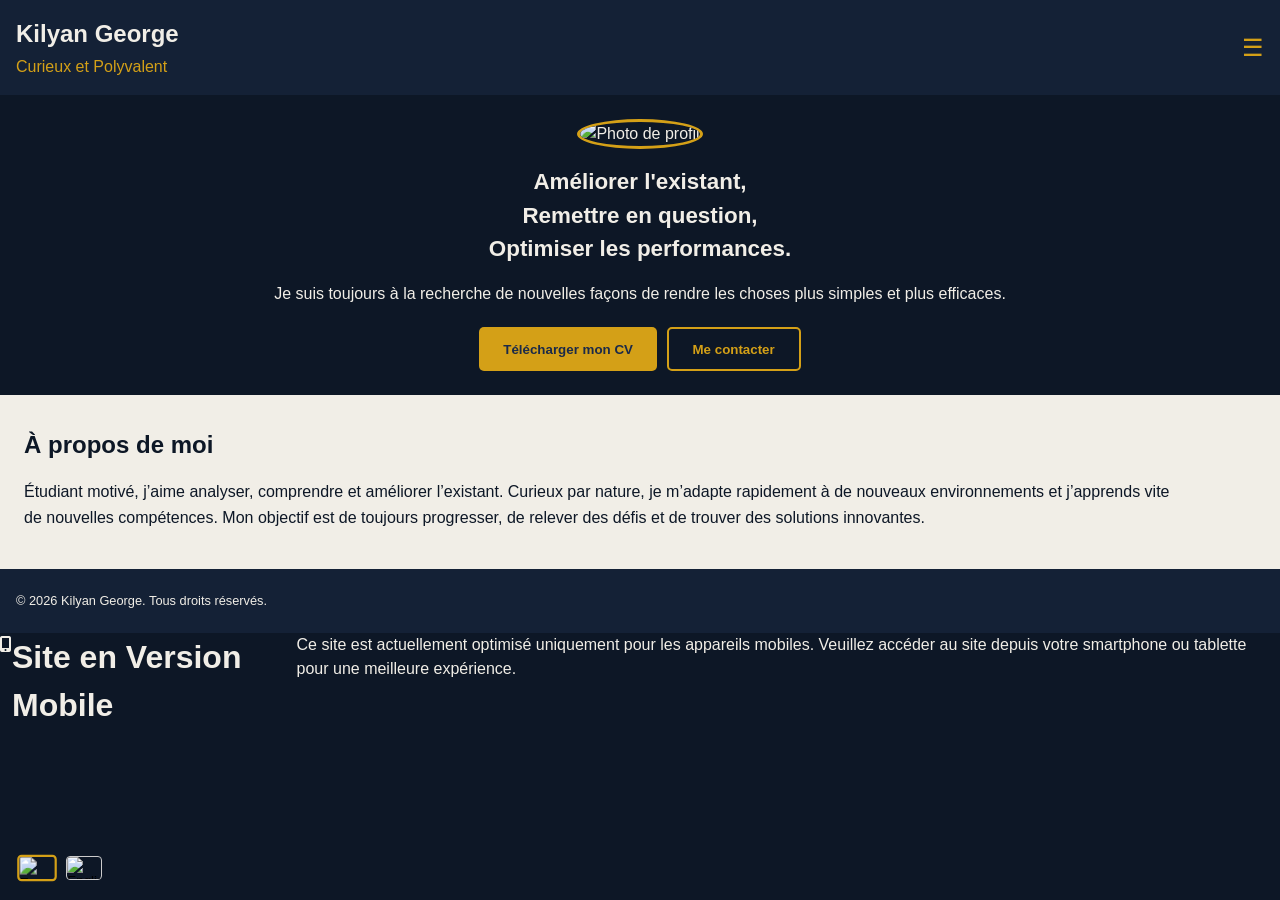
==== index.html @ 325c9e7b "Update index.html" ====
<!doctype html>
<html lang="fr">
<head>
  <meta charset="UTF-8" />
  <meta name="viewport" content="width=device-width, initial-scale=1.0" />
  <title>CV - Accueil</title>
  <link rel="stylesheet" href="style/style.css">
  <script src="js/main.js" defer></script>
  <script src="js/lang.js" defer></script>
  <link
    rel="stylesheet"
    href="https://cdnjs.cloudflare.com/ajax/libs/font-awesome/6.5.0/css/all.min.css"
  />
</head>

<body>
  <!-- =========================
       HEADER
  ========================= -->
  <header>
    <div class="header-text">
      <a href="index.html" class="btn-link">
        <h1>Kilyan George</h1>
        <h3><span class="i18n-text" data-i18n="header_feature">Curieux et Polyvalent</span></h3>
      </a>
    </div>
    <button class="menu-btn" id="menuBtn">☰</button>
  </header>

  <!-- =========================
       MAIN CONTENT
  ========================= -->
  <div class="main-content">
    <div class="hero">
      <img src="assets/Photo_Profil.jpg" alt="Photo de profil" />
      <h1>
        <span class="i18n-text" data-i18n="citation">
          Améliorer l'existant,<br />
          Remettre en question,<br />
          Optimiser les performances.
        </span>
      </h1>
      <p>
        <span class="i18n-text" data-i18n="mindset">
          Je suis toujours à la recherche de nouvelles façons de rendre les
          choses plus simples et plus efficaces.
        </span>
      </p>

      <!-- =========================
           BOUTONS
      ========================= -->
      <div class="buttons">
        <button id="downloadBtn" class="btn-primary">
          <span class="i18n-text" data-i18n="btn_download_cv">
            Télécharger mon CV
          </span>
        </button>
        <button
          class="btn-secondary"
          data-href="contact.html"
        >
          <span class="i18n-text" data-i18n="btn_contact">
            Me contacter
          </span>
        </button>
      </div>
    </div>

    <!-- =========================
         À PROPOS
    ========================= -->
    <section class="sub-block">
      <h2>
        <span class="i18n-text" data-i18n="about_title">À propos de moi</span>
      </h2>
      <p>
        <span class="i18n-text" data-i18n="about_text">
          Étudiant motivé, j’aime analyser, comprendre et améliorer l’existant.
          Curieux par nature, je m’adapte rapidement à de nouveaux
          environnements et j’apprends vite de nouvelles compétences. Mon
          objectif est de toujours progresser, de relever des défis et de
          trouver des solutions innovantes.
        </span>
      </p>
    </section>
  </div> <!-- fin main-content -->

  <div class="lang-switch">
    <button data-lang="fr" aria-label="Français"><img src="flags/fr.png" alt="Français"></button>
    <button data-lang="en" aria-label="English"><img src="flags/en.jpg" alt="English"></button>
  </div>
  <!-- =========================
       FOOTER
  ========================= -->
<footer><span class="i18n-text" data-i18n="footer_copyright">© 2026 Kilyan George. Tous droits réservés.</span></footer>

  <!-- =========================
       NAVIGATION
  ========================= -->
  <nav id="navMenu">
    <div class="nav-header">
      <h1>Kilyan George</h1>
      <h2><span class="i18n-text" data-i18n="header_feature">Curieux et Polyvalent</span></h2>
    </div>

    <div class="nav-link">
      <a href="index.html"><i class="fa-solid fa-house"></i><span class="i18n-text" data-i18n="nav_home">Accueil</span></a>
    </div>
    <div class="nav-link">
      <a href="experiences.html"><i class="fa-solid fa-briefcase"></i><span class="i18n-text" data-i18n="nav_experiences">Expériences</span></a>
    </div>
    <div class="nav-link">
      <a href="projects.html"><i class="fa-solid fa-folder-open"></i><span class="i18n-text" data-i18n="nav_projects">Projets</span></a>
    </div>
    <div class="nav-link">
      <a href="skills.html"><i class="fa-solid fa-lightbulb"></i><span class="i18n-text" data-i18n="nav_skills">Aptitudes</span></a>
    </div>
    <div class="nav-link">
      <a href="certificate.html"><i class="fas fa-award"></i><span class="i18n-text" data-i18n="nav_certificate">Certificat</span></a>
    </div>
    <div class="nav-link">
      <a href="contact.html"><i class="fa-solid fa-envelope"></i><span class="i18n-text" data-i18n="nav_contact">Contact</span></a>
    </div>

    <div class="nav-socials">
      <a href="https://www.linkedin.com/in/kilyan-george-7b7bb2282/" target="_blank"><i class="fa-brands fa-linkedin"></i></a>
      <a href="mailto:kilyan26082004@gmail.com"><i class="fa-solid fa-envelope"></i></a>
    </div>
  </nav>

  <!-- Desktop Block Overlay -->
  <div id="desktop-block" style="display: none;">
    <div class="mobile-icon">
      <i class="fas fa-mobile-alt"></i>
    </div>
    <h1>Site en Version Mobile</h1>
    <p>Ce site est actuellement optimisé uniquement pour les appareils mobiles. Veuillez accéder au site depuis votre smartphone ou tablette pour une meilleure expérience.</p>
  </div>
</body>
</html>
---- style/style.css ----
/* -------------------------
   Variables
------------------------- */
:root {
  --bg-main: #0D1726;
  --bg-secondary: #142136;
  --bg-card: #1B2A49;
  --bg-card-alt: #1F3660;
  --primary: #D4A017;
  --text-light: #F1EEE7;
}

/* -------------------------
   Reset
------------------------- */
* {
  margin: 0;
  padding: 0;
  box-sizing: border-box;
}

/* -------------------------
   Base
------------------------- */ 
body {
  font-family: 'Roboto', sans-serif;
  background-color: var(--bg-main);
  color: var(--text-light);
  line-height: 1.5;

  display: flex;
  flex-direction: column;
}

a {
  text-decoration: none;
  color: inherit;
}

button {
  cursor: pointer;
  border: none;
  background: none;
}

.buttons {
  display: flex;
  justify-content: center;
}

/* -------------------------
   Typographie
------------------------- */
h1, h2, h3 {
  font-family: 'Montserrat', sans-serif;
}

h1 {
  color: var(--text-light);
}

h2, h3 {
  color: var(--primary);
}

/* -------------------------
   Header
------------------------- */
header {
  display: flex;
  justify-content: space-between;
  align-items: center;
  padding: 1rem;
  background-color: var(--bg-secondary);
  position: sticky;
  top: 0;
  z-index: 100;
}

.header-text {
  display: flex;
  flex-direction: column;
}

.header-text h1 {
  font-size: 1.5rem;
}

.header-text h3 {
  font-size: 1rem;
  font-weight: normal;
  margin-top: 0.2rem;
}

.menu-btn {
  font-size: 1.5rem;
  color: var(--primary);
}

/* -------------------------
   Navigation latérale
------------------------- */
nav {
  position: fixed;
  top: 0;
  left: -100%;
  width: 75%;
  max-width: 280px;
  height: 100%;
  background-color: var(--bg-secondary);
  display: flex;
  flex-direction: column;
  padding: 2rem 1.5rem;
  transition: left 0.3s ease;
  z-index: 999;
}

nav.active {
  left: 0;
}

.nav-header {
  margin-bottom: 2.5rem;
}

.nav-header h1 {
  font-size: 1.4rem;
}

.nav-header h2 {
  font-size: 1rem;
}

.nav-link {
  border-bottom: 1px solid #ccc;
  height: 60px;
  display: flex;
  align-items: center;
}

.nav-link:first-child {
  border-top: 1px solid #ccc;
}

.nav-link a {
  display: flex;
  align-items: center;
  gap: 0.8rem;
  width: 100%;
  padding: 12px 5px;
  transition: background 0.2s ease;
}

.nav-link a i {
  font-size: 1.2rem;
  color: var(--primary);
}

.nav-link a:hover {
  background-color: var(--bg-main);
}

/* Réseaux sociaux */
.nav-socials {
  margin-top: auto;
  display: flex;
  gap: 1.2rem;
}

.nav-socials i {
  font-size: 1.8rem;
  color: var(--primary);
}

/* -------------------------
   Hero
------------------------- */
.hero {
  flex-shrink: 0;
  text-align: center;
  background-color: var(--bg-main);
}


.hero img {
  width: 160px;
  aspect-ratio: 1 / 1;
  border-radius: 50%;
  border: 3px solid var(--primary);
  object-fit: cover;
  margin-bottom: 1rem;
  margin-top: 1.5rem;
}

.hero h1 {
  font-size: 1.4rem;
  margin-bottom: 1rem;
}

.hero p {
  font-size: 1rem;
  margin-bottom: 1rem;
  margin-left: 0.5rem;
  margin-right: 0.5rem;
}

.hero .buttons button {
  padding: 0.8rem 1.5rem;
  border-radius: 5px;
  margin: 0.3rem;
  font-weight: bold;
  transition: all 0.2s ease;
  margin-bottom: 1.5rem;
}

.btn-primary {
  display: inline-flex;          /* 🔥 clé */
  align-items: center;
  justify-content: center;

  padding: 0.3rem 1.5rem;
  border-radius: 5px;
  margin: 0.3rem;

  background-color: var(--primary);
  color: var(--bg-card);
  font-weight: bold;

  text-decoration: none;         /* enlève le soulignement */
  cursor: pointer;

  transition: all 0.2s ease;
}


.btn-secondary {
  border: 2px solid var(--primary);
  color: var(--primary);
}

.btn-tertiary {
  display: inline-flex;          /* 🔥 clé */
  align-items: center;
  justify-content: center;
  font-size: 0.7rem;
  padding: 0.3rem 1.5rem;
  border-radius: 5px;
  margin: 0.3rem;

  background-color: var(--primary);
  color: var(--bg-card);
  font-weight: bold;

  text-decoration: none;         /* enlève le soulignement */
  cursor: pointer;

  transition: all 0.2s ease;
}

.btn-primary:hover,
.btn-tertiary:hover,
.btn-secondary:hover {
  opacity: 0.9;
  transform: translateY(-1px);
}

/* -------------------------
   Cartes / compétences
------------------------- */
.card {
  background-color: var(--bg-card-alt);
  padding: 1rem;
  margin-bottom: 1rem;
  border-radius: 8px;
}

.progress-bar {
  height: 10px;
  background-color: #E5E5E5;
  border-radius: 5px;
  overflow: hidden;
  margin-top: 0.5rem;
}

.progress-bar-inner {
  height: 100%;
  background-color: var(--primary);
}

/* -------------------------
   Sous-bloc blanc
------------------------- */
.sub-block {
  width: 100%;
  max-width: 1200px;

  margin: 0 auto; /* ❌ enlève la marge du bas */
  background-color: #F1EEE7;

  padding: 2rem 1.5rem;
  border-radius: 0;
}

.sub-block h2 {
  color: #FFFFFF;
  margin-bottom: 1rem;
  font-size: 1.5rem;
  color: var(--bg-main);
}

.sub-block p {
  font-size: 1rem;
  line-height: 1.6;
  color: var(--bg-main);
}

/* -------------------------
   Animations
------------------------- */
@keyframes zoomOut {
  to {
    transform: scale(0.5);
    opacity: 0;
  }
}

.zoom-out {
  animation: zoomOut 0.4s ease forwards;
}

.lang-switch {
  position: fixed;
  left: 1rem;
  bottom: 1.25rem;
  z-index: 998;

  display: flex;
  gap: 0.3rem;
}

.lang-switch button {
  width: 36px;
  height: 24px;
  border-radius: 4px;
  overflow: hidden;
  border: 1px solid #ccc;
  background: none;
  cursor: pointer;
  margin: 0 0.2rem;
  z-index: 999;
}

.lang-switch img {
  width: 100%;
  height: 100%;
  object-fit: cover;
  display: block;
}

.lang-switch button.active {
  border: 2px solid var(--primary);
  transform: scale(1.1);
  transition: all 0.2s ease;
}

/* -------------------------
   Contact
------------------------- */
.contact-infos {
  display: flex;
  flex-direction: column;
  gap: 1rem;
  margin-top: 1.5rem;
}

.contact-item {
  display: flex;
  align-items: center;
  gap: 1rem;
  font-size: 1rem;
  color: var(--bg-main);
}

.contact-item i {
  font-size: 1.3rem;
  color: var(--primary);
}

.contact-item a {
  color: inherit;
  text-decoration: none;
}

.contact-item a:hover {
  text-decoration: underline;
}

.full-width-image {
  width: 100%;
  margin-left: 0;        
  margin-top: 2rem;
  overflow: hidden;
}

.full-width-image img {
  width: 100%;
  height: auto;
  display: block;
  background-color: #0D1726;
}

html, body {
  overflow-x: hidden;
  overflow-y: auto;
}

footer {
  background-color: var(--bg-secondary); /* bleu foncé */
  color: var(--text-light);
  align-items: center;
  font-size: 0.8rem;
  display: flex;
  /* ↑ Hauteur via padding ↑ */
  padding: 1rem 1rem; /* 2rem en haut et bas, 1rem à gauche et droite */

  /* Pour que le footer prenne toute la largeur */
  width: 100%;
  height: 4rem;

  bottom: 0;
  left: 0;
}

.main-content {
  flex: 1; /* prend tout l'espace restant sous le header */
  background-color: var(--text-light);
  padding-bottom: 30px; /* espace pour le footer */
}

.bubble-container {
  display: flex;
  flex-wrap: wrap;
  gap: 1.5rem;              /* espace ENTRE bulles */
  justify-content: center;
  align-items: center;

  padding: 0 1rem 2rem;     /* ❌ plus de padding-top */
}

/* Chaque bulle */
.bubble-card {
  background-color: var(--bg-card-alt);
  border-radius: 20px;
  padding: 1rem;
  width: 100%; /* largeur fixe */
  text-align: center;
  box-shadow: 0 4px 10px rgba(0, 0, 0, 0.2);
  transition: transform 0.2s ease;
  margin-top: 0.5rem;
  max-width: 320px;
}

.bubble-card:first-child {
  margin-top: 0;
}

/* Effet au survol */
.bubble-card:hover {
  transform: translateY(-5px);
}

/* Image dans la bulle */
.bubble-card img {
  width: 90px;
  height: 90px;
  object-fit: contain;
  border-radius: 50%;
  margin-bottom: 0.5rem;
  border: 3px solid var(--primary);
  background-color: #FFFFFF;
}

/* Texte sous l'image */
.bubble-card h1 {
  font-size: 1rem;
  color: var(--text-light);
  line-height: 1.4;
  font-weight: bold;
}

/* Texte sous l'image */
.bubble-card p {
  font-size: 0.9rem;
  color: var(--text-light);
  line-height: 1.4;
  color: var(--primary);
}

section.sub-block {
  margin: 0 !important;
  padding-bottom: 0.5rem;
}

/* =========================
   FIX MOBILE (SAFE)
========================= */
html, body {
  overflow-x: hidden;
  overflow-y: auto;
}

/* Footer normal en mobile */
@media (max-width: 768px) {
  footer {
    position: relative;
  }
  body {
    font-size: 1rem;
  }
}

/* =========================
   TIMELINE PROPRE MOBILE
========================= */

.timeline {
  position: relative;
}

/* Chaque bloc */
.timeline-item {
  position: relative;
  margin-bottom: 3rem;
  display: flex;
  justify-content: center;
}

/* Carte */
.timeline-content { 
  display: flex;
  align-items: center;
  gap: 1rem;
  width: 100%;
  max-width: 370px;

  background: var(--bg-card-alt);
  padding: 1rem;
  border-radius: 14px;

  box-shadow: 0 8px 20px var(--bg-secondary);
  transition: transform 0.3s ease, box-shadow 0.3s ease;
}

.timeline-content:hover {
  transform: translateY(-4px);
  box-shadow: 0 12px 28px rgba(0,0,0,0.35);
}

/* Image */
.timeline-content img {
  width: 60px;
  height: 60px;
  object-fit: contain;
  border-radius: 8px;
  background: white;
  padding: 4px;
}

/* Texte */
.timeline-content .date {
  font-size: 0.85rem;
  color: var(--primary);
  font-weight: 500;
}

.timeline-content h3 {
  margin: 4px 0;
  font-size: 1rem;
  color: var(--text-light);
}

.timeline-content p {
  margin: 0;
  font-size: 0.85rem;
  color: #ccc;
}

.reveal {
  opacity: 0;
  transform: translateY(40px);
  transition: opacity 0.8s ease, transform 0.8s ease;
}

.reveal.visible {
  opacity: 1;
  transform: translateY(0);
}

/* Bouton */
.more-btn {
  margin-top: 0.6rem;
  padding: 0.2rem 0.4rem;
  font-size: 0.65rem;
  border-radius: 6px;
  background-color: var(--primary);
  border: 1px solid var(--primary);
  color: var(--bg-card);
  cursor: pointer;
  transition: all 0.3s ease;
}

/* Contenu caché */
.more-content {
  max-height: 0;
  overflow: hidden;
  transition: max-height 0.4s ease, opacity 0.3s ease;
  opacity: 0;
}

/* Quand actif */
.timeline-content.active .more-content {
  max-height: 200px; /* Ajustable */
  opacity: 1;
  margin-top: 0.6rem;
}
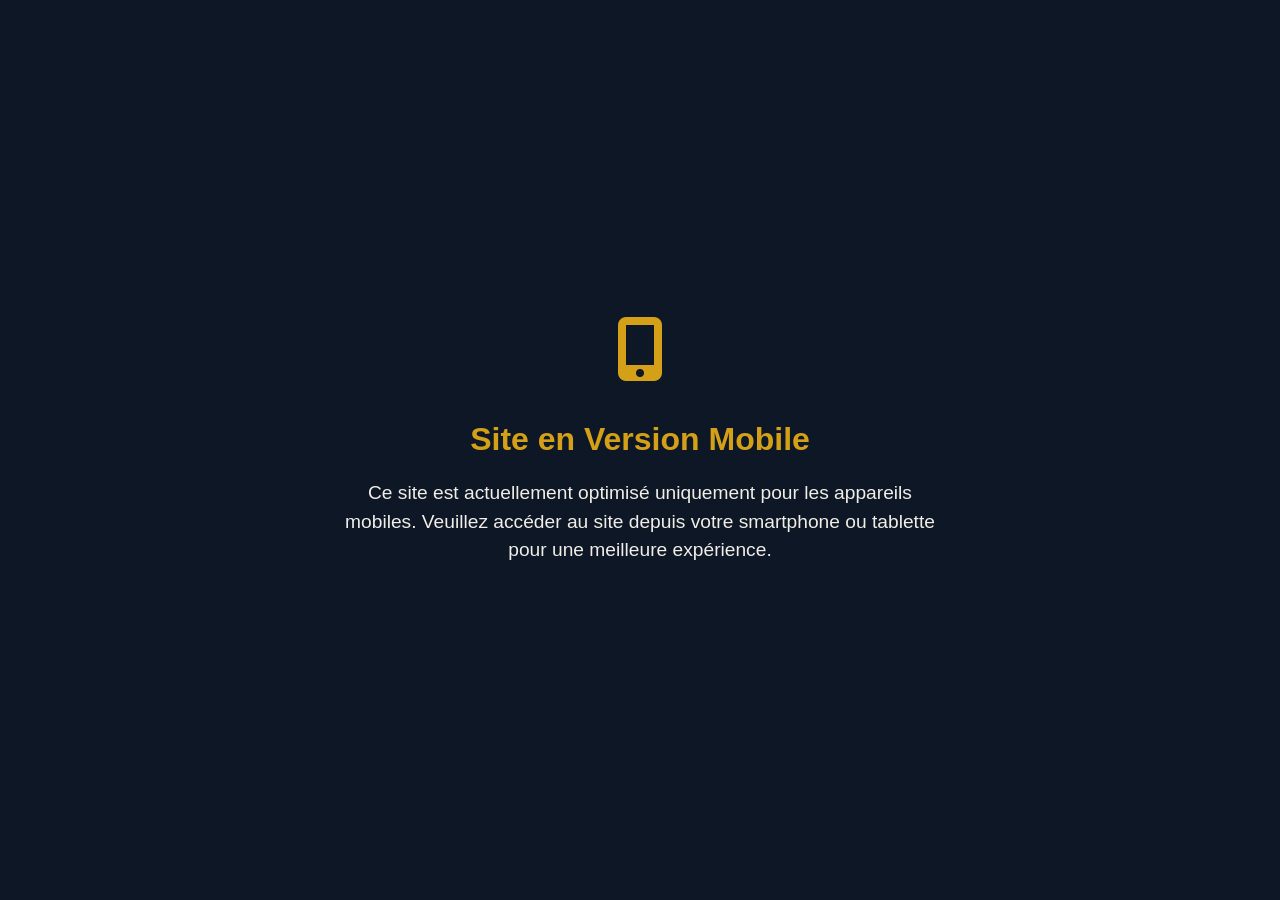
==== commit 1cb409be: "Update index.html" ====
--- a/index.html
+++ b/index.html
@@ -1,141 +1,191 @@
 <!doctype html>
 <html lang="fr">
-<head>
-  <meta charset="UTF-8" />
-  <meta name="viewport" content="width=device-width, initial-scale=1.0" />
-  <title>CV - Accueil</title>
-  <link rel="stylesheet" href="style/style.css">
-  <script src="js/main.js" defer></script>
-  <script src="js/lang.js" defer></script>
-  <link
-    rel="stylesheet"
-    href="https://cdnjs.cloudflare.com/ajax/libs/font-awesome/6.5.0/css/all.min.css"
-  />
-</head>
+  <head>
+    <meta charset="UTF-8" />
+    <meta name="viewport" content="width=device-width, initial-scale=1.0" />
+    <title>CV - Accueil</title>
+    <link rel="stylesheet" href="style/style.css" />
+    <script src="js/main.js" defer></script>
+    <script src="js/lang.js" defer></script>
+    <link
+      rel="stylesheet"
+      href="https://cdnjs.cloudflare.com/ajax/libs/font-awesome/6.5.0/css/all.min.css"
+    />
+  </head>
 
-<body>
-  <!-- =========================
+  <body>
+    <!-- =========================
        HEADER
   ========================= -->
-  <header>
-    <div class="header-text">
-      <a href="index.html" class="btn-link">
-        <h1>Kilyan George</h1>
-        <h3><span class="i18n-text" data-i18n="header_feature">Curieux et Polyvalent</span></h3>
-      </a>
-    </div>
-    <button class="menu-btn" id="menuBtn">☰</button>
-  </header>
+    <header>
+      <link
+        href="https://fonts.googleapis.com/css2?family=Playfair+Display:wght@600;700&display=swap"
+        rel="stylesheet"
+      />
+      <div class="header-text">
+        <a href="index.html" class="btn-link">
+          <h1>Kilyan George</h1>
+          <h3>
+            <span class="i18n-text" data-i18n="header_feature"
+              >Curieux et Polyvalent</span
+            >
+          </h3>
+        </a>
+      </div>
+      <button class="menu-btn" id="menuBtn">☰</button>
+    </header>
 
-  <!-- =========================
+    <!-- =========================
        MAIN CONTENT
   ========================= -->
-  <div class="main-content">
-    <div class="hero">
-      <img src="assets/Photo_Profil.jpg" alt="Photo de profil" />
-      <h1>
-        <span class="i18n-text" data-i18n="citation">
-          Améliorer l'existant,<br />
-          Remettre en question,<br />
-          Optimiser les performances.
-        </span>
-      </h1>
-      <p>
-        <span class="i18n-text" data-i18n="mindset">
-          Je suis toujours à la recherche de nouvelles façons de rendre les
-          choses plus simples et plus efficaces.
-        </span>
-      </p>
+    <div class="main-content">
+      <div class="hero">
+        <img src="assets/Photo_Profil.jpg" alt="Photo de profil" />
+        <h1>
+          <span class="i18n-text" data-i18n="citation">
+            Améliorer l'existant,<br />
+            Remettre en question,<br />
+            Optimiser les performances.
+          </span>
+        </h1>
+        <p>
+          <span class="i18n-text" data-i18n="mindset">
+            Je suis toujours à la recherche de nouvelles façons de rendre les
+            choses plus simples et plus efficaces.
+          </span>
+        </p>
+
+        <!-- =========================
+           BOUTONS
+      ========================= -->
+        <div class="buttons">
+          <button id="downloadBtn" class="btn-primary">
+            <span class="i18n-text" data-i18n="btn_download_cv">
+              Télécharger mon CV
+            </span>
+          </button>
+          <button class="btn-secondary" data-href="contact.html">
+            <span class="i18n-text" data-i18n="btn_contact">
+              Me contacter
+            </span>
+          </button>
+        </div>
+      </div>
 
       <!-- =========================
-           BOUTONS
-      ========================= -->
-      <div class="buttons">
-        <button id="downloadBtn" class="btn-primary">
-          <span class="i18n-text" data-i18n="btn_download_cv">
-            Télécharger mon CV
+         À PROPOS
+    ========================= -->
+      <section class="sub-block">
+        <h2>
+          <span class="i18n-text" data-i18n="about_title">À propos de moi</span>
+        </h2>
+        <p>
+          <span class="i18n-text" data-i18n="about_text">
+            Étudiant motivé, j’aime analyser, comprendre et améliorer
+            l’existant. Curieux par nature, je m’adapte rapidement à de nouveaux
+            environnements et j’apprends vite de nouvelles compétences. Mon
+            objectif est de toujours progresser, de relever des défis et de
+            trouver des solutions innovantes.
           </span>
-        </button>
-        <button
-          class="btn-secondary"
-          data-href="contact.html"
-        >
-          <span class="i18n-text" data-i18n="btn_contact">
-            Me contacter
-          </span>
-        </button>
-      </div>
+        </p>
+      </section>
     </div>
+    <!-- fin main-content -->
+
+    <div class="lang-switch">
+      <button data-lang="fr" aria-label="Français">
+        <img src="flags/fr.png" alt="Français" />
+      </button>
+      <button data-lang="en" aria-label="English">
+        <img src="flags/en.jpg" alt="English" />
+      </button>
+    </div>
+    <!-- =========================
+       FOOTER
+  ========================= -->
+    <footer>
+      <span class="i18n-text" data-i18n="footer_copyright"
+        >© 2026 Kilyan George. Tous droits réservés.</span
+      >
+    </footer>
 
     <!-- =========================
-         À PROPOS
-    ========================= -->
-    <section class="sub-block">
-      <h2>
-        <span class="i18n-text" data-i18n="about_title">À propos de moi</span>
-      </h2>
-      <p>
-        <span class="i18n-text" data-i18n="about_text">
-          Étudiant motivé, j’aime analyser, comprendre et améliorer l’existant.
-          Curieux par nature, je m’adapte rapidement à de nouveaux
-          environnements et j’apprends vite de nouvelles compétences. Mon
-          objectif est de toujours progresser, de relever des défis et de
-          trouver des solutions innovantes.
-        </span>
-      </p>
-    </section>
-  </div> <!-- fin main-content -->
-
-  <div class="lang-switch">
-    <button data-lang="fr" aria-label="Français"><img src="flags/fr.png" alt="Français"></button>
-    <button data-lang="en" aria-label="English"><img src="flags/en.jpg" alt="English"></button>
-  </div>
-  <!-- =========================
-       FOOTER
-  ========================= -->
-<footer><span class="i18n-text" data-i18n="footer_copyright">© 2026 Kilyan George. Tous droits réservés.</span></footer>
-
-  <!-- =========================
        NAVIGATION
   ========================= -->
-  <nav id="navMenu">
-    <div class="nav-header">
-      <h1>Kilyan George</h1>
-      <h2><span class="i18n-text" data-i18n="header_feature">Curieux et Polyvalent</span></h2>
+    <nav id="navMenu">
+      <div class="nav-header">
+        <h1>Kilyan George</h1>
+        <h2>
+          <span class="i18n-text" data-i18n="header_feature"
+            >Curieux et Polyvalent</span
+          >
+        </h2>
+      </div>
+
+      <div class="nav-link">
+        <a href="index.html"
+          ><i class="fa-solid fa-house"></i
+          ><span class="i18n-text" data-i18n="nav_home">Accueil</span></a
+        >
+      </div>
+      <div class="nav-link">
+        <a href="experiences.html"
+          ><i class="fa-solid fa-briefcase"></i
+          ><span class="i18n-text" data-i18n="nav_experiences"
+            >Expériences</span
+          ></a
+        >
+      </div>
+      <div class="nav-link">
+        <a href="projects.html"
+          ><i class="fa-solid fa-folder-open"></i
+          ><span class="i18n-text" data-i18n="nav_projects">Projets</span></a
+        >
+      </div>
+      <div class="nav-link">
+        <a href="skills.html"
+          ><i class="fa-solid fa-lightbulb"></i
+          ><span class="i18n-text" data-i18n="nav_skills">Aptitudes</span></a
+        >
+      </div>
+      <div class="nav-link">
+        <a href="certificate.html"
+          ><i class="fas fa-award"></i
+          ><span class="i18n-text" data-i18n="nav_certificate"
+            >Certificat</span
+          ></a
+        >
+      </div>
+      <div class="nav-link">
+        <a href="contact.html"
+          ><i class="fa-solid fa-envelope"></i
+          ><span class="i18n-text" data-i18n="nav_contact">Contact</span></a
+        >
+      </div>
+
+      <div class="nav-socials">
+        <a
+          href="https://www.linkedin.com/in/kilyan-george-7b7bb2282/"
+          target="_blank"
+          ><i class="fa-brands fa-linkedin"></i
+        ></a>
+        <a href="mailto:kilyan26082004@gmail.com"
+          ><i class="fa-solid fa-envelope"></i
+        ></a>
+      </div>
+    </nav>
+
+    <!-- Desktop Block Overlay -->
+    <div id="desktop-block" style="display: none">
+      <div class="mobile-icon">
+        <i class="fas fa-mobile-alt"></i>
+      </div>
+      <h1>Site en Version Mobile</h1>
+      <p>
+        Ce site est actuellement optimisé uniquement pour les appareils mobiles.
+        Veuillez accéder au site depuis votre smartphone ou tablette pour une
+        meilleure expérience.
+      </p>
     </div>
-
-    <div class="nav-link">
-      <a href="index.html"><i class="fa-solid fa-house"></i><span class="i18n-text" data-i18n="nav_home">Accueil</span></a>
-    </div>
-    <div class="nav-link">
-      <a href="experiences.html"><i class="fa-solid fa-briefcase"></i><span class="i18n-text" data-i18n="nav_experiences">Expériences</span></a>
-    </div>
-    <div class="nav-link">
-      <a href="projects.html"><i class="fa-solid fa-folder-open"></i><span class="i18n-text" data-i18n="nav_projects">Projets</span></a>
-    </div>
-    <div class="nav-link">
-      <a href="skills.html"><i class="fa-solid fa-lightbulb"></i><span class="i18n-text" data-i18n="nav_skills">Aptitudes</span></a>
-    </div>
-    <div class="nav-link">
-      <a href="certificate.html"><i class="fas fa-award"></i><span class="i18n-text" data-i18n="nav_certificate">Certificat</span></a>
-    </div>
-    <div class="nav-link">
-      <a href="contact.html"><i class="fa-solid fa-envelope"></i><span class="i18n-text" data-i18n="nav_contact">Contact</span></a>
-    </div>
-
-    <div class="nav-socials">
-      <a href="https://www.linkedin.com/in/kilyan-george-7b7bb2282/" target="_blank"><i class="fa-brands fa-linkedin"></i></a>
-      <a href="mailto:kilyan26082004@gmail.com"><i class="fa-solid fa-envelope"></i></a>
-    </div>
-  </nav>
-
-  <!-- Desktop Block Overlay -->
-  <div id="desktop-block" style="display: none;">
-    <div class="mobile-icon">
-      <i class="fas fa-mobile-alt"></i>
-    </div>
-    <h1>Site en Version Mobile</h1>
-    <p>Ce site est actuellement optimisé uniquement pour les appareils mobiles. Veuillez accéder au site depuis votre smartphone ou tablette pour une meilleure expérience.</p>
-  </div>
-</body>
+  </body>
 </html>
--- a/style/style.css
+++ b/style/style.css
@@ -51,7 +51,7 @@
 /* -------------------------
    Typographie
 ------------------------- */
-h1, h2, h3 {
+h1, h3 {
   font-family: 'Montserrat', sans-serif;
 }
 
@@ -61,6 +61,13 @@
 
 h2, h3 {
   color: var(--primary);
+}
+
+h2 {
+  font-family: 'Playfair Display', serif;
+  font-weight: 700;
+  letter-spacing: 2px;
+  font-size: 1.8rem;
 }
 
 /* -------------------------
@@ -90,6 +97,9 @@
   font-size: 1rem;
   font-weight: normal;
   margin-top: 0.2rem;
+  font-family: 'Playfair Display', serif;
+  letter-spacing: 1px;
+  font-weight: 6f00;
 }
 
 .menu-btn {
@@ -297,15 +307,28 @@
   margin: 0 auto; /* ❌ enlève la marge du bas */
   background-color: #F1EEE7;
 
-  padding: 2rem 1.5rem;
+  padding: 1.5rem 2rem;
   border-radius: 0;
+
 }
 
 .sub-block h2 {
-  color: #FFFFFF;
+  position: relative;          /* necessary for ::after absolute positioning */
+  color: var(--bg-main);       /* remove duplicate white color */
   margin-bottom: 1rem;
-  font-size: 1.5rem;
-  color: var(--bg-main);
+  font-size: 1.8rem;
+}
+
+.sub-block h2::after {
+  content: "";
+  position: absolute;
+  left: 0;
+  bottom: -0.25rem;            /* slight offset below text */
+  width: 120px;                /* doubled length */
+  height: 3px;
+  /* gradient: solid primary then fade to transparent */
+  background: linear-gradient(to right, var(--primary) 0%, var(--primary) 60%, transparent 100%);
+  border-radius: 3px;
 }
 
 .sub-block p {
@@ -330,7 +353,7 @@
 
 .lang-switch {
   position: fixed;
-  left: 1rem;
+  right: 1rem;
   bottom: 1.25rem;
   z-index: 998;
 
@@ -530,7 +553,7 @@
 /* Chaque bloc */
 .timeline-item {
   position: relative;
-  margin-bottom: 3rem;
+  margin-bottom: 2rem;
   display: flex;
   justify-content: center;
 }
@@ -619,7 +642,45 @@
 
 /* Quand actif */
 .timeline-content.active .more-content {
-  max-height: 200px; /* Ajustable */
+  max-height: 800px; /* Ajustable */
   opacity: 1;
   margin-top: 0.6rem;
 }
+
+/* -------------------------
+   Desktop Block Overlay
+------------------------- */
+#desktop-block {
+  position: fixed;
+  top: 0;
+  left: 0;
+  width: 100%;
+  height: 100%;
+  background-color: var(--bg-main);
+  color: var(--text-light);
+  display: flex;
+  flex-direction: column;
+  justify-content: center;
+  align-items: center;
+  z-index: 9999;
+  text-align: center;
+  padding: 2rem;
+}
+
+#desktop-block h1 {
+  font-size: 2rem;
+  margin-bottom: 1rem;
+  color: var(--primary);
+}
+
+#desktop-block p {
+  font-size: 1.2rem;
+  margin-bottom: 2rem;
+  max-width: 600px;
+}
+
+#desktop-block .mobile-icon {
+  font-size: 4rem;
+  margin-bottom: 1rem;
+  color: var(--primary);
+}
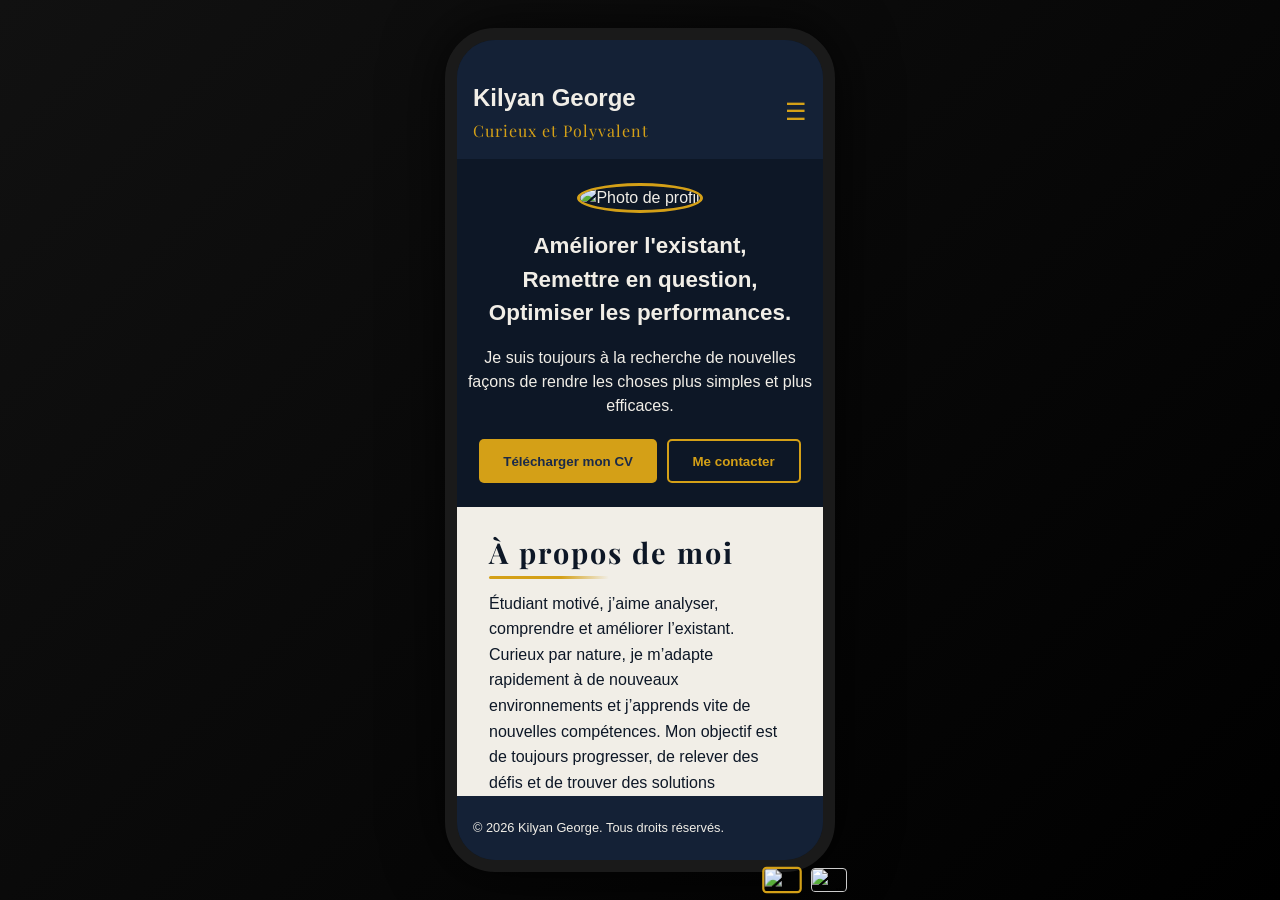
==== commit c431c023: "Update index.html" ====
--- a/index.html
+++ b/index.html
@@ -14,178 +14,170 @@
   </head>
 
   <body>
-    <!-- =========================
-       HEADER
+    <div class="phone-frame">
+      <!-- =========================
+         HEADER
+    ========================= -->
+      <header>
+        <link
+          href="https://fonts.googleapis.com/css2?family=Playfair+Display:wght@600;700&display=swap"
+          rel="stylesheet"
+        />
+        <div class="header-text">
+          <a href="index.html" class="btn-link">
+            <h1>Kilyan George</h1>
+            <h3>
+              <span class="i18n-text" data-i18n="header_feature"
+                >Curieux et Polyvalent</span
+              >
+            </h3>
+          </a>
+        </div>
+        <button class="menu-btn" id="menuBtn">☰</button>
+      </header>
+
+      <!-- =========================
+       MAIN CONTENT
   ========================= -->
-    <header>
-      <link
-        href="https://fonts.googleapis.com/css2?family=Playfair+Display:wght@600;700&display=swap"
-        rel="stylesheet"
-      />
-      <div class="header-text">
-        <a href="index.html" class="btn-link">
+      <div class="main-content">
+        <div class="hero">
+          <img src="assets/Photo_Profil.jpg" alt="Photo de profil" />
+          <h1>
+            <span class="i18n-text" data-i18n="citation">
+              Améliorer l'existant,<br />
+              Remettre en question,<br />
+              Optimiser les performances.
+            </span>
+          </h1>
+          <p>
+            <span class="i18n-text" data-i18n="mindset">
+              Je suis toujours à la recherche de nouvelles façons de rendre les
+              choses plus simples et plus efficaces.
+            </span>
+          </p>
+
+          <!-- =========================
+           BOUTONS
+      ========================= -->
+          <div class="buttons">
+            <button id="downloadBtn" class="btn-primary">
+              <span class="i18n-text" data-i18n="btn_download_cv">
+                Télécharger mon CV
+              </span>
+            </button>
+            <button class="btn-secondary" data-href="contact.html">
+              <span class="i18n-text" data-i18n="btn_contact">
+                Me contacter
+              </span>
+            </button>
+          </div>
+        </div>
+
+        <!-- =========================
+         À PROPOS
+    ========================= -->
+        <section class="sub-block">
+          <h2>
+            <span class="i18n-text" data-i18n="about_title"
+              >À propos de moi</span
+            >
+          </h2>
+          <p>
+            <span class="i18n-text" data-i18n="about_text">
+              Étudiant motivé, j’aime analyser, comprendre et améliorer
+              l’existant. Curieux par nature, je m’adapte rapidement à de
+              nouveaux environnements et j’apprends vite de nouvelles
+              compétences. Mon objectif est de toujours progresser, de relever
+              des défis et de trouver des solutions innovantes.
+            </span>
+          </p>
+        </section>
+      </div>
+      <!-- fin main-content -->
+
+      <div class="lang-switch">
+        <button data-lang="fr" aria-label="Français">
+          <img src="flags/fr.png" alt="Français" />
+        </button>
+        <button data-lang="en" aria-label="English">
+          <img src="flags/en.jpg" alt="English" />
+        </button>
+      </div>
+      <!-- =========================
+       FOOTER
+  ========================= -->
+      <footer>
+        <span class="i18n-text" data-i18n="footer_copyright"
+          >© 2026 Kilyan George. Tous droits réservés.</span
+        >
+      </footer>
+
+      <!-- =========================
+       NAVIGATION
+  ========================= -->
+      <nav id="navMenu">
+        <div class="nav-header">
           <h1>Kilyan George</h1>
-          <h3>
+          <h2>
             <span class="i18n-text" data-i18n="header_feature"
               >Curieux et Polyvalent</span
             >
-          </h3>
-        </a>
-      </div>
-      <button class="menu-btn" id="menuBtn">☰</button>
-    </header>
+          </h2>
+        </div>
 
-    <!-- =========================
-       MAIN CONTENT
-  ========================= -->
-    <div class="main-content">
-      <div class="hero">
-        <img src="assets/Photo_Profil.jpg" alt="Photo de profil" />
-        <h1>
-          <span class="i18n-text" data-i18n="citation">
-            Améliorer l'existant,<br />
-            Remettre en question,<br />
-            Optimiser les performances.
-          </span>
-        </h1>
-        <p>
-          <span class="i18n-text" data-i18n="mindset">
-            Je suis toujours à la recherche de nouvelles façons de rendre les
-            choses plus simples et plus efficaces.
-          </span>
-        </p>
+        <div class="nav-link">
+          <a href="index.html"
+            ><i class="fa-solid fa-house"></i
+            ><span class="i18n-text" data-i18n="nav_home">Accueil</span></a
+          >
+        </div>
+        <div class="nav-link">
+          <a href="experiences.html"
+            ><i class="fa-solid fa-briefcase"></i
+            ><span class="i18n-text" data-i18n="nav_experiences"
+              >Expériences</span
+            ></a
+          >
+        </div>
+        <div class="nav-link">
+          <a href="projects.html"
+            ><i class="fa-solid fa-folder-open"></i
+            ><span class="i18n-text" data-i18n="nav_projects">Projets</span></a
+          >
+        </div>
+        <div class="nav-link">
+          <a href="skills.html"
+            ><i class="fa-solid fa-lightbulb"></i
+            ><span class="i18n-text" data-i18n="nav_skills">Aptitudes</span></a
+          >
+        </div>
+        <div class="nav-link">
+          <a href="certificate.html"
+            ><i class="fas fa-award"></i
+            ><span class="i18n-text" data-i18n="nav_certificate"
+              >Certificat</span
+            ></a
+          >
+        </div>
+        <div class="nav-link">
+          <a href="contact.html"
+            ><i class="fa-solid fa-envelope"></i
+            ><span class="i18n-text" data-i18n="nav_contact">Contact</span></a
+          >
+        </div>
 
-        <!-- =========================
-           BOUTONS
-      ========================= -->
-        <div class="buttons">
-          <button id="downloadBtn" class="btn-primary">
-            <span class="i18n-text" data-i18n="btn_download_cv">
-              Télécharger mon CV
-            </span>
-          </button>
-          <button class="btn-secondary" data-href="contact.html">
-            <span class="i18n-text" data-i18n="btn_contact">
-              Me contacter
-            </span>
-          </button>
+        <div class="nav-socials">
+          <a
+            href="https://www.linkedin.com/in/kilyan-george-7b7bb2282/"
+            target="_blank"
+            ><i class="fa-brands fa-linkedin"></i
+          ></a>
+          <a href="mailto:kilyan26082004@gmail.com"
+            ><i class="fa-solid fa-envelope"></i
+          ></a>
         </div>
-      </div>
-
-      <!-- =========================
-         À PROPOS
-    ========================= -->
-      <section class="sub-block">
-        <h2>
-          <span class="i18n-text" data-i18n="about_title">À propos de moi</span>
-        </h2>
-        <p>
-          <span class="i18n-text" data-i18n="about_text">
-            Étudiant motivé, j’aime analyser, comprendre et améliorer
-            l’existant. Curieux par nature, je m’adapte rapidement à de nouveaux
-            environnements et j’apprends vite de nouvelles compétences. Mon
-            objectif est de toujours progresser, de relever des défis et de
-            trouver des solutions innovantes.
-          </span>
-        </p>
-      </section>
+      </nav>
     </div>
-    <!-- fin main-content -->
-
-    <div class="lang-switch">
-      <button data-lang="fr" aria-label="Français">
-        <img src="flags/fr.png" alt="Français" />
-      </button>
-      <button data-lang="en" aria-label="English">
-        <img src="flags/en.jpg" alt="English" />
-      </button>
-    </div>
-    <!-- =========================
-       FOOTER
-  ========================= -->
-    <footer>
-      <span class="i18n-text" data-i18n="footer_copyright"
-        >© 2026 Kilyan George. Tous droits réservés.</span
-      >
-    </footer>
-
-    <!-- =========================
-       NAVIGATION
-  ========================= -->
-    <nav id="navMenu">
-      <div class="nav-header">
-        <h1>Kilyan George</h1>
-        <h2>
-          <span class="i18n-text" data-i18n="header_feature"
-            >Curieux et Polyvalent</span
-          >
-        </h2>
-      </div>
-
-      <div class="nav-link">
-        <a href="index.html"
-          ><i class="fa-solid fa-house"></i
-          ><span class="i18n-text" data-i18n="nav_home">Accueil</span></a
-        >
-      </div>
-      <div class="nav-link">
-        <a href="experiences.html"
-          ><i class="fa-solid fa-briefcase"></i
-          ><span class="i18n-text" data-i18n="nav_experiences"
-            >Expériences</span
-          ></a
-        >
-      </div>
-      <div class="nav-link">
-        <a href="projects.html"
-          ><i class="fa-solid fa-folder-open"></i
-          ><span class="i18n-text" data-i18n="nav_projects">Projets</span></a
-        >
-      </div>
-      <div class="nav-link">
-        <a href="skills.html"
-          ><i class="fa-solid fa-lightbulb"></i
-          ><span class="i18n-text" data-i18n="nav_skills">Aptitudes</span></a
-        >
-      </div>
-      <div class="nav-link">
-        <a href="certificate.html"
-          ><i class="fas fa-award"></i
-          ><span class="i18n-text" data-i18n="nav_certificate"
-            >Certificat</span
-          ></a
-        >
-      </div>
-      <div class="nav-link">
-        <a href="contact.html"
-          ><i class="fa-solid fa-envelope"></i
-          ><span class="i18n-text" data-i18n="nav_contact">Contact</span></a
-        >
-      </div>
-
-      <div class="nav-socials">
-        <a
-          href="https://www.linkedin.com/in/kilyan-george-7b7bb2282/"
-          target="_blank"
-          ><i class="fa-brands fa-linkedin"></i
-        ></a>
-        <a href="mailto:kilyan26082004@gmail.com"
-          ><i class="fa-solid fa-envelope"></i
-        ></a>
-      </div>
-    </nav>
-
-    <!-- Desktop Block Overlay -->
-    <div id="desktop-block" style="display: none">
-      <div class="mobile-icon">
-        <i class="fas fa-mobile-alt"></i>
-      </div>
-      <h1>Site en Version Mobile</h1>
-      <p>
-        Ce site est actuellement optimisé uniquement pour les appareils mobiles.
-        Veuillez accéder au site depuis votre smartphone ou tablette pour une
-        meilleure expérience.
-      </p>
-    </div>
+    <!-- fin phone-frame -->
   </body>
 </html>
--- a/style/style.css
+++ b/style/style.css
@@ -20,6 +20,77 @@
 }
 
 /* -------------------------
+   Phone Frame
+------------------------- */
+.phone-frame {
+  width: 100%;
+  height: 100vh;
+  display: flex;
+  flex-direction: column;
+  background-color: var(--bg-main);
+  overflow: hidden;
+}
+
+/* Desktop: Phone frame effect */
+@media (min-width: 769px) {
+  body {
+    margin: 0;
+    padding: 20px;
+    background: linear-gradient(135deg, #111 0%, #000 100%);
+    min-height: 100vh;
+    justify-content: center;
+    align-items: center;
+  }
+
+  .phone-frame {
+    width: 390px;
+    height: 844px;
+    box-shadow: 0 0 60px rgba(0, 0, 0, 0.8), inset 0 0 20px rgba(255, 255, 255, 0.05);
+    border-radius: 50px;
+    border: 12px solid #1a1a1a;
+    background-color: var(--bg-main);
+    overflow: hidden;
+    display: flex;
+    flex-direction: column;
+    position: relative;
+    margin: auto;
+  }
+
+  /* Notch (encoché) */
+  .phone-frame::before {
+    content: '';
+    position: absolute;
+    top: 0;
+    left: 50%;
+    transform: translateX(-50%);
+    width: 150px;
+    height: 25px;
+    background-color: #000;
+    border-radius: 0 0 25px 25px;
+    z-index: 10;
+  }
+
+  /* Bandes latérales (volume) */
+  .phone-frame::after {
+    content: '';
+    position: absolute;
+    right: -12px;
+    top: 100px;
+    width: 4px;
+    height: 60px;
+    background-color: #333;
+    border-radius: 2px;
+  }
+}
+
+/* Mobile: Full width */
+@media (max-width: 768px) {
+  .phone-frame {
+    height: auto;
+  }
+}
+
+/* -------------------------
    Base
 ------------------------- */ 
 body {
@@ -82,6 +153,12 @@
   position: sticky;
   top: 0;
   z-index: 100;
+}
+
+@media (min-width: 769px) {
+  header {
+    padding-top: 2.5rem;
+  }
 }
 
 .header-text {
@@ -361,6 +438,14 @@
   gap: 0.3rem;
 }
 
+@media (min-width: 769px) {
+  .lang-switch {
+    position: fixed;
+    right: calc(50% - 210px);
+    bottom: calc(50% - 422px - 20px);
+  }
+}
+
 .lang-switch button {
   width: 36px;
   height: 24px;
@@ -454,10 +539,25 @@
   left: 0;
 }
 
+@media (min-width: 769px) {
+  footer {
+    position: sticky;
+    bottom: 0;
+  }
+}
+
 .main-content {
   flex: 1; /* prend tout l'espace restant sous le header */
   background-color: var(--text-light);
   padding-bottom: 30px; /* espace pour le footer */
+  overflow-y: auto;
+}
+
+@media (min-width: 769px) {
+  .main-content {
+    overflow-y: auto;
+    padding-bottom: 60px;
+  }
 }
 
 .bubble-container {
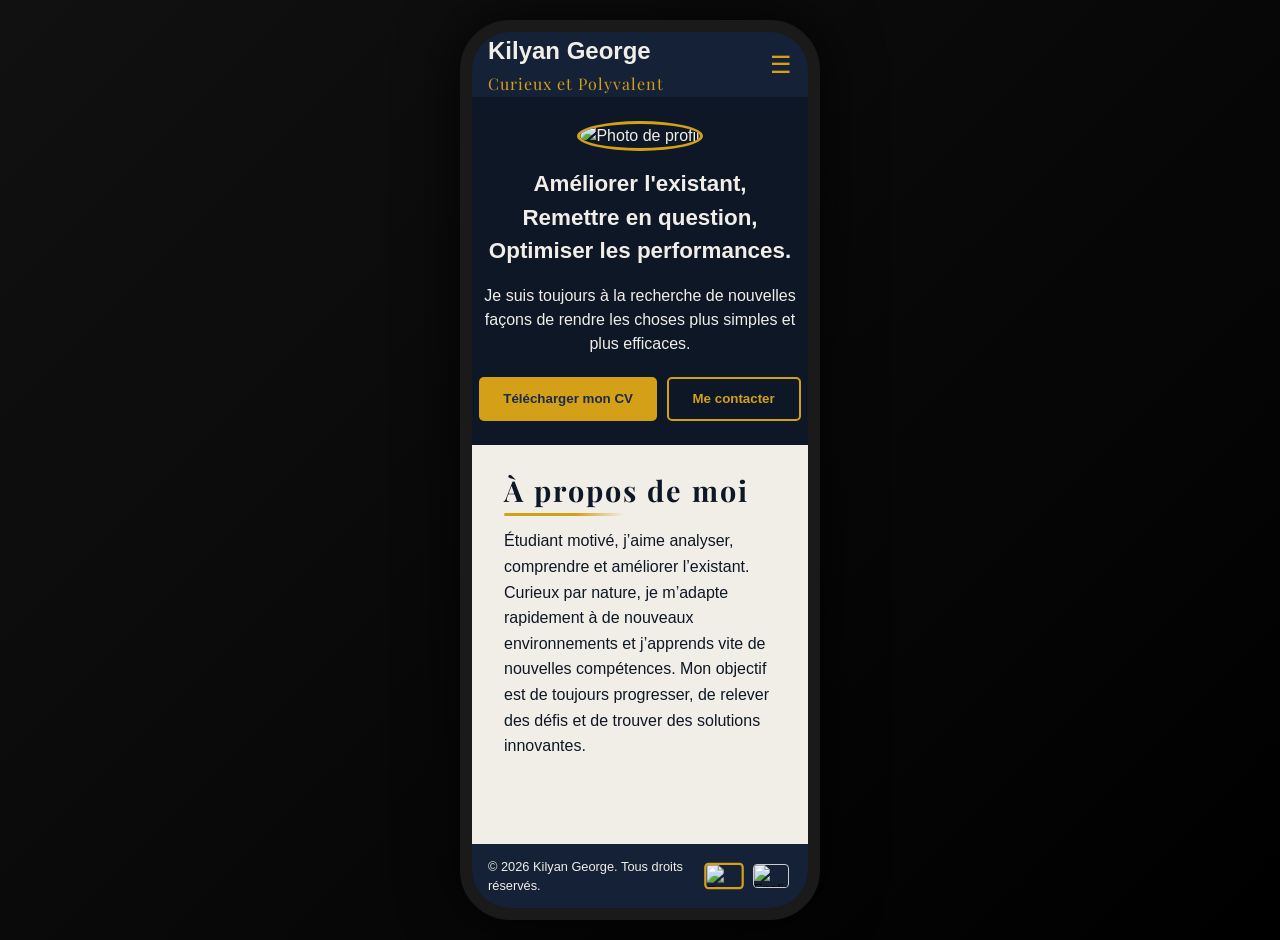
==== commit 4808a50c: "Update index.html" ====
--- a/index.html
+++ b/index.html
@@ -95,22 +95,19 @@
       </div>
       <!-- fin main-content -->
 
-      <div class="lang-switch">
-        <button data-lang="fr" aria-label="Français">
-          <img src="flags/fr.png" alt="Français" />
-        </button>
-        <button data-lang="en" aria-label="English">
-          <img src="flags/en.jpg" alt="English" />
-        </button>
-      </div>
-      <!-- =========================
-       FOOTER
-  ========================= -->
       <footer>
         <span class="i18n-text" data-i18n="footer_copyright"
           >© 2026 Kilyan George. Tous droits réservés.</span
         >
-      </footer>
+        <div class="lang-switch">
+          <button data-lang="fr" aria-label="Français">
+            <img src="flags/fr.png" alt="Français" />
+          </button>
+          <button data-lang="en" aria-label="English">
+            <img src="flags/en.jpg" alt="English" />
+          </button>
+        </div>
+      </footer> 
 
       <!-- =========================
        NAVIGATION
--- a/style/style.css
+++ b/style/style.css
@@ -22,17 +22,22 @@
 /* -------------------------
    Phone Frame
 ------------------------- */
+/* Décalage global pour libérer l'espace du header et du footer */
 .phone-frame {
   width: 100%;
-  height: 100vh;
+  min-height: 100vh;
   display: flex;
   flex-direction: column;
   background-color: var(--bg-main);
-  overflow: hidden;
-}
+  
+  /* 🔥 Espacements réservés */
+  padding-top: 65px;    /* Espace exactement égal à la hauteur du header */
+  padding-bottom: 4rem; /* Espace exactement égal à la hauteur du footer (4rem) */
+}
+
 
 /* Desktop: Phone frame effect */
-@media (min-width: 769px) {
+@media (min-width: 669px) {
   body {
     margin: 0;
     padding: 20px;
@@ -43,8 +48,8 @@
   }
 
   .phone-frame {
-    width: 390px;
-    height: 844px;
+    width: 360px;
+    height: 669px;
     box-shadow: 0 0 60px rgba(0, 0, 0, 0.8), inset 0 0 20px rgba(255, 255, 255, 0.05);
     border-radius: 50px;
     border: 12px solid #1a1a1a;
@@ -83,13 +88,6 @@
   }
 }
 
-/* Mobile: Full width */
-@media (max-width: 768px) {
-  .phone-frame {
-    height: auto;
-  }
-}
-
 /* -------------------------
    Base
 ------------------------- */ 
@@ -142,7 +140,7 @@
 }
 
 /* -------------------------
-   Header
+   Header & Footer (Mobile par défaut)
 ------------------------- */
 header {
   display: flex;
@@ -150,14 +148,60 @@
   align-items: center;
   padding: 1rem;
   background-color: var(--bg-secondary);
-  position: sticky;
+  
+  position: fixed;
   top: 0;
-  z-index: 100;
-}
-
-@media (min-width: 769px) {
+  left: 0;
+  width: 100%;
+  height: 65px;
+  z-index: 1000;
+}
+
+footer {
+  background-color: var(--bg-secondary);
+  color: var(--text-light);
+  font-size: 0.8rem;
+  
+  /* Flexbox pour aligner texte à gauche et drapeaux à droite */
+  display: flex;
+  justify-content: space-between;
+  align-items: center;
+  
+  padding: 0 1rem;
+  width: 100%;
+  height: 4rem;
+  
+  position: fixed;
+  bottom: 0;
+  left: 0;
+  z-index: 1000;
+}
+
+/* -------------------------
+Correction PC (Desktop)
+------------------------- */
+@media (min-width: 669px) {
+  /* Le header reste accroché en haut DU TÉLÉPHONE */
   header {
-    padding-top: 2.5rem;
+    position: absolute;
+    top: 0;
+    left: 0;
+    right: 0;
+    width: 100%;
+  }
+
+  @media (min-width: 669px) {
+    footer {
+      position: absolute;
+      bottom: 0;
+      left: 0;
+    }
+  }
+
+  /* Permet au contenu de défiler SEULEMENT à l'intérieur du téléphone */
+  .main-content {
+    overflow-y: auto;
+    height: 100%;
   }
 }
 
@@ -389,11 +433,17 @@
 
 }
 
+@media (min-width:669px) {
+  .sub-block {
+    padding: 1.5rem 2rem;
+  }
+}
+
 .sub-block h2 {
   position: relative;          /* necessary for ::after absolute positioning */
   color: var(--bg-main);       /* remove duplicate white color */
   margin-bottom: 1rem;
-  font-size: 1.8rem;
+  font-size: 1.8rem;                       /* slight adjustment for visual alignment */
 }
 
 .sub-block h2::after {
@@ -428,21 +478,26 @@
   animation: zoomOut 0.4s ease forwards;
 }
 
+/* -------------------------
+   Language Switcher (Mobile)
+------------------------- */
 .lang-switch {
-  position: fixed;
+  position: static;
   right: 1rem;
-  bottom: 1.25rem;
-  z-index: 998;
-
-  display: flex;
+  z-index: 1001; /* Doit être supérieur au footer pour rester cliquable */
+
+  display: flex;
+  align-items: center;
   gap: 0.3rem;
 }
 
-@media (min-width: 769px) {
+/* -------------------------
+   Correction PC (Desktop)
+------------------------- */
+@media (min-width: 669px) {
   .lang-switch {
-    position: fixed;
-    right: calc(50% - 210px);
-    bottom: calc(50% - 422px - 20px);
+    position: static; /* Reste ancré à l'intérieur de .phone-frame */
+    right: 1rem;
   }
 }
 
@@ -522,42 +577,11 @@
   overflow-y: auto;
 }
 
-footer {
-  background-color: var(--bg-secondary); /* bleu foncé */
-  color: var(--text-light);
-  align-items: center;
-  font-size: 0.8rem;
-  display: flex;
-  /* ↑ Hauteur via padding ↑ */
-  padding: 1rem 1rem; /* 2rem en haut et bas, 1rem à gauche et droite */
-
-  /* Pour que le footer prenne toute la largeur */
-  width: 100%;
-  height: 4rem;
-
-  bottom: 0;
-  left: 0;
-}
-
-@media (min-width: 769px) {
-  footer {
-    position: sticky;
-    bottom: 0;
-  }
-}
-
 .main-content {
   flex: 1; /* prend tout l'espace restant sous le header */
   background-color: var(--text-light);
   padding-bottom: 30px; /* espace pour le footer */
-  overflow-y: auto;
-}
-
-@media (min-width: 769px) {
-  .main-content {
-    overflow-y: auto;
-    padding-bottom: 60px;
-  }
+  /* overflow-y: auto; */
 }
 
 .bubble-container {
@@ -568,6 +592,12 @@
   align-items: center;
 
   padding: 0 1rem 2rem;     /* ❌ plus de padding-top */
+}
+
+@media (min-width: 669px) {
+  .bubble-container {
+    padding: 1rem 1.5rem 2rem 1.5rem;
+  }
 }
 
 /* Chaque bulle */
@@ -632,16 +662,6 @@
   overflow-y: auto;
 }
 
-/* Footer normal en mobile */
-@media (max-width: 768px) {
-  footer {
-    position: relative;
-  }
-  body {
-    font-size: 1rem;
-  }
-}
-
 /* =========================
    TIMELINE PROPRE MOBILE
 ========================= */
@@ -656,10 +676,18 @@
   margin-bottom: 2rem;
   display: flex;
   justify-content: center;
+  padding: 0 1rem;
+}
+
+@media (min-width: 669px) {
+  .timeline-item {
+    padding: 0 1.5rem;
+  }
 }
 
 /* Carte */
 .timeline-content { 
+  position: relative;
   display: flex;
   align-items: center;
   gap: 1rem;
@@ -681,11 +709,11 @@
 
 /* Image */
 .timeline-content img {
+  position: relative;
   width: 60px;
   height: 60px;
   object-fit: contain;
   border-radius: 8px;
-  background: white;
   padding: 4px;
 }
 
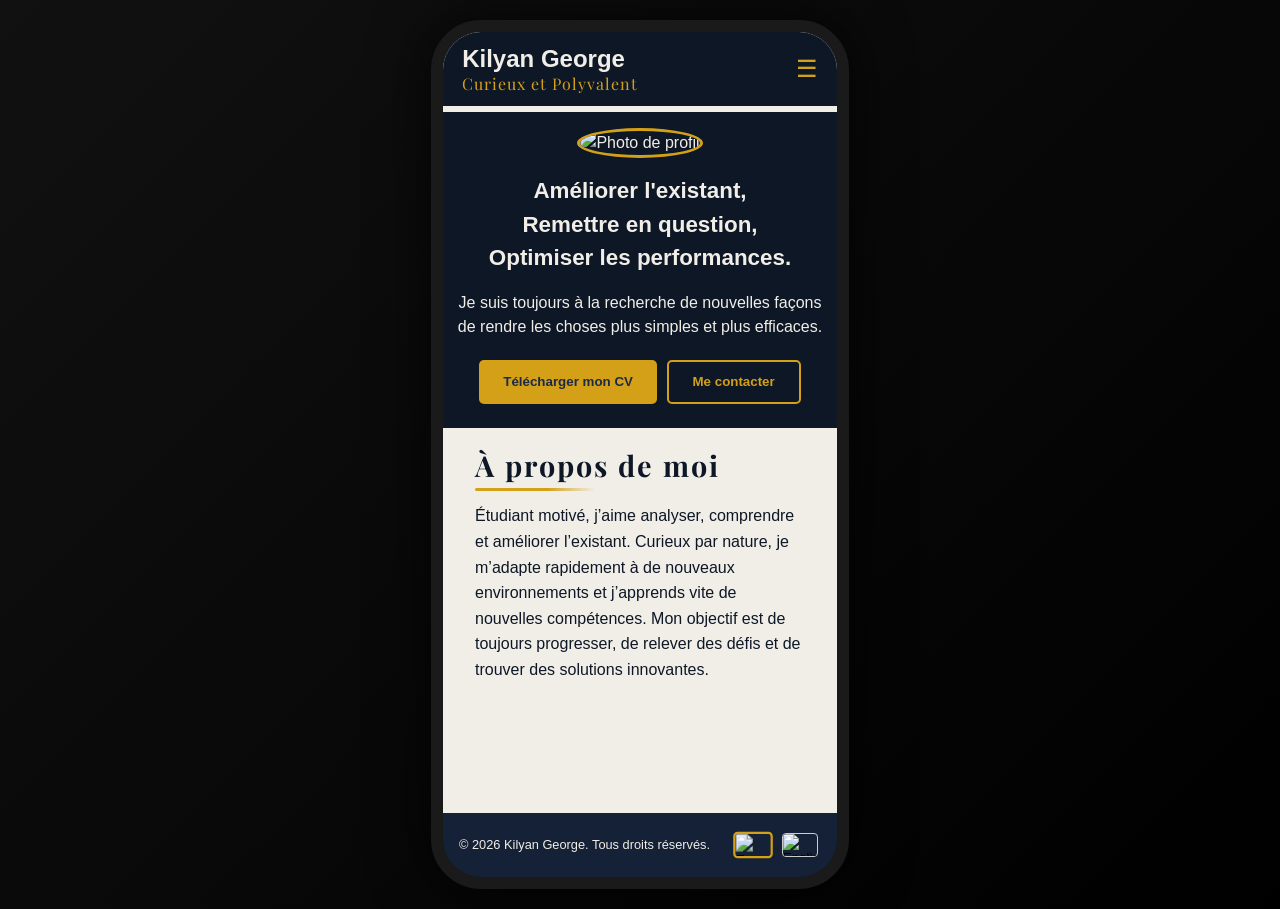
==== commit e0a6b714: "Update index.html" ====
--- a/index.html
+++ b/index.html
@@ -107,7 +107,7 @@
             <img src="flags/en.jpg" alt="English" />
           </button>
         </div>
-      </footer> 
+      </footer>
 
       <!-- =========================
        NAVIGATION
--- a/style/style.css
+++ b/style/style.css
@@ -24,15 +24,12 @@
 ------------------------- */
 /* Décalage global pour libérer l'espace du header et du footer */
 .phone-frame {
-  width: 100%;
-  min-height: 100vh;
   display: flex;
   flex-direction: column;
   background-color: var(--bg-main);
   
-  /* 🔥 Espacements réservés */
-  padding-top: 65px;    /* Espace exactement égal à la hauteur du header */
-  padding-bottom: 4rem; /* Espace exactement égal à la hauteur du footer (4rem) */
+  /* Garde seulement le padding du bas pour le footer fixed */
+  padding-bottom: 4rem; 
 }
 
 
@@ -48,8 +45,8 @@
   }
 
   .phone-frame {
-    width: 360px;
-    height: 669px;
+    width: 418px;
+    height: 869px;
     box-shadow: 0 0 60px rgba(0, 0, 0, 0.8), inset 0 0 20px rgba(255, 255, 255, 0.05);
     border-radius: 50px;
     border: 12px solid #1a1a1a;
@@ -142,19 +139,35 @@
 /* -------------------------
    Header & Footer (Mobile par défaut)
 ------------------------- */
+/* Header bloqué en haut */
 header {
-  display: flex;
-  justify-content: space-between;
-  align-items: center;
-  padding: 1rem;
-  background-color: var(--bg-secondary);
-  
-  position: fixed;
+  position: absolute;
   top: 0;
   left: 0;
+  right: 0;
   width: 100%;
-  height: 65px;
-  z-index: 1000;
+  z-index: 10; /* Reste bien au-dessus du main-content */
+  background-color: var(--bg-main);
+  display: flex;
+  align-items: center;
+  padding: 0.8rem 1.2rem;
+  gap: 12px;
+  box-sizing: border-box;
+}
+
+.img-profile {
+  width: 60px;
+  height: 60px;
+  border-radius: 50%;
+  border: 3px solid var(--primary);
+  object-fit: cover;
+  margin: 0; /* On retire les anciennes marges top/bottom */
+}
+
+.header-text {
+  margin-right: auto; /* Pousse le bouton menu tout à droite */
+  display: flex;
+  flex-direction: column;
 }
 
 footer {
@@ -188,30 +201,26 @@
     left: 0;
     right: 0;
     width: 100%;
-  }
-
-  @media (min-width: 669px) {
+    z-index: 10;
+  }
+
+  .main-content {
+    overflow-y: auto;
+    height: 100%;
+    padding-top: 90px; /* 👈 S'assure que le premier bloc (sub-block) démarre sous le notch/header */
+  }
+
     footer {
       position: absolute;
       bottom: 0;
       left: 0;
     }
-  }
-
-  /* Permet au contenu de défiler SEULEMENT à l'intérieur du téléphone */
-  .main-content {
-    overflow-y: auto;
-    height: 100%;
-  }
-}
-
-.header-text {
-  display: flex;
-  flex-direction: column;
 }
 
 .header-text h1 {
   font-size: 1.5rem;
+  margin: 0;
+  line-height: 1.2;
 }
 
 .header-text h3 {
@@ -221,6 +230,8 @@
   font-family: 'Playfair Display', serif;
   letter-spacing: 1px;
   font-weight: 6f00;
+  margin: 0;
+  line-height: 1.2;
 }
 
 .menu-btn {
@@ -320,7 +331,7 @@
   border: 3px solid var(--primary);
   object-fit: cover;
   margin-bottom: 1rem;
-  margin-top: 1.5rem;
+  margin-top: 1rem;
 }
 
 .hero h1 {
@@ -421,22 +432,15 @@
 /* -------------------------
    Sous-bloc blanc
 ------------------------- */
+/* Le sub-block s'aligne désormais naturellement */
 .sub-block {
   width: 100%;
   max-width: 1200px;
-
-  margin: 0 auto; /* ❌ enlève la marge du bas */
+  margin: 0 auto;
   background-color: #F1EEE7;
-
-  padding: 1.5rem 2rem;
-  border-radius: 0;
-
-}
-
-@media (min-width:669px) {
-  .sub-block {
-    padding: 1.5rem 2rem;
-  }
+  padding: 1rem 2rem 0.5rem 2rem;
+  position: relative;
+  z-index: 1;
 }
 
 .sub-block h2 {
@@ -577,11 +581,13 @@
   overflow-y: auto;
 }
 
+/* Conteneur principal */
 .main-content {
-  flex: 1; /* prend tout l'espace restant sous le header */
+  flex: 1;
   background-color: var(--text-light);
-  padding-bottom: 30px; /* espace pour le footer */
-  /* overflow-y: auto; */
+  padding-top: 80px; /* 👈 Décale TOUT le contenu (sub-block inclus) sous le header */
+  padding-bottom: 4rem; /* Espace pour le footer */
+  overflow-y: auto;
 }
 
 .bubble-container {
